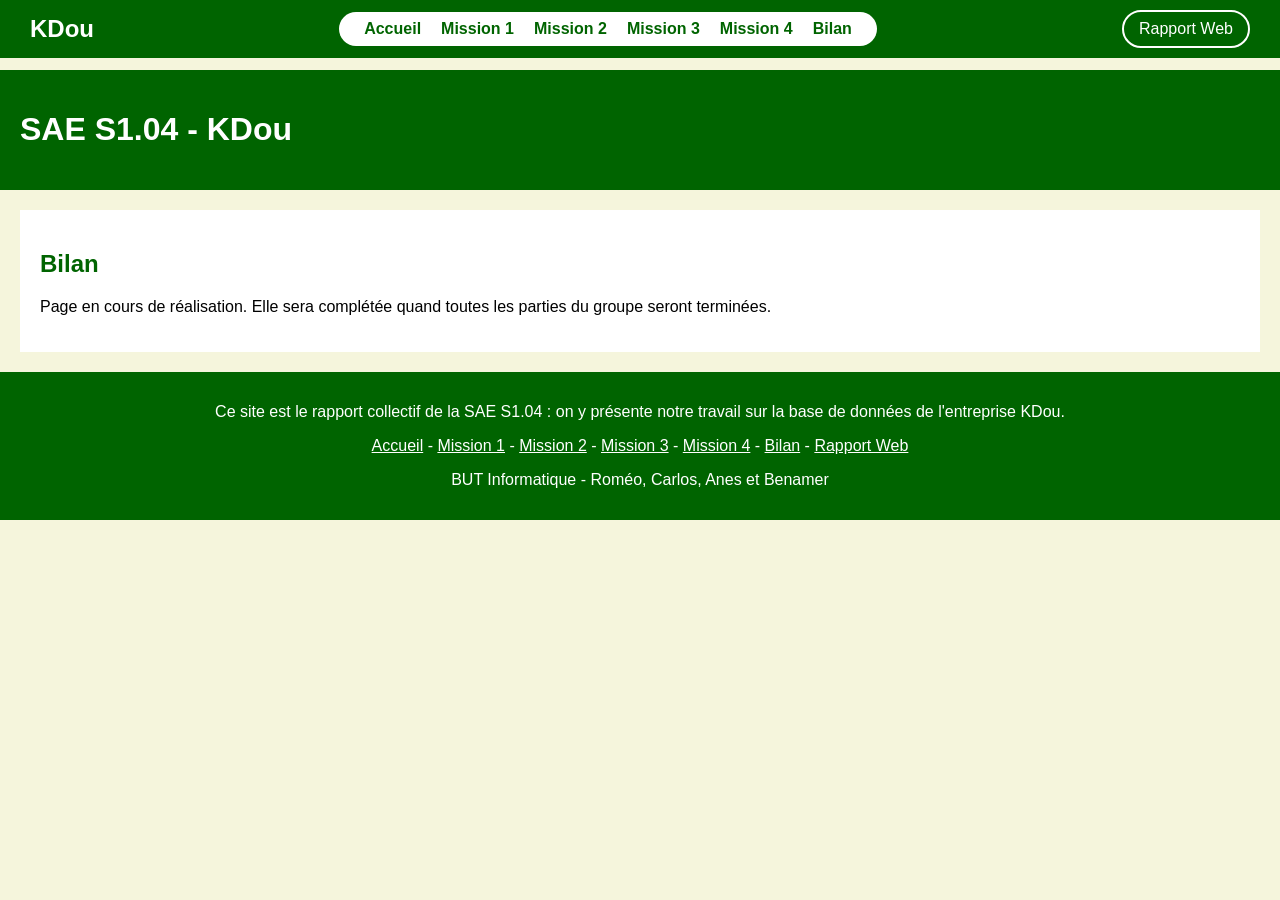
==== conclusion.html @ 9d702728 "Add files via upload" ====
<!DOCTYPE html>
<html lang="fr">
<head>
    <meta charset="UTF-8">
    <title>Bilan - KDou</title>
    <link rel="stylesheet" href="css/SAE.css">
</head>
<body>

<!-- a copier sur toutes les pages -->
<header>
    <h1>SAE S1.04 - KDou</h1>
</header>

<!-- a copier sur toutes les pages -->
<nav>
    <p class="logo">KDou</p>
    <ul>
        <li><a href="index.html">Accueil</a></li>
        <li><a href="base.html">Mission 1</a></li>
        <li><a href="exploration.html">Mission 2</a></li>
        <li><a href="indicateurs.html">Mission 3</a></li>
        <li><a href="personnels.html">Mission 4</a></li>
        <li><a href="conclusion.html">Bilan</a></li>
    </ul>
    <a class="bouton-rapport" href="rapport.html">Rapport Web</a>
</nav>

<!-- chacun change que cette partie -->
<main>
    <h2>Bilan</h2>
    <p>Page en cours de réalisation. Elle sera complétée quand toutes les parties du groupe seront terminées.</p>
</main>

<!-- a copier sur toutes les pages -->
<footer>
    <p>Ce site est le rapport collectif de la SAE S1.04 : on y présente notre travail sur la base de données de l'entreprise KDou.</p>
    <p>
        <a href="index.html">Accueil</a> -
        <a href="base.html">Mission 1</a> -
        <a href="exploration.html">Mission 2</a> -
        <a href="indicateurs.html">Mission 3</a> -
        <a href="personnels.html">Mission 4</a> -
        <a href="conclusion.html">Bilan</a> -
        <a href="rapport.html">Rapport Web</a>
    </p>
    <p>BUT Informatique - Roméo, Carlos, Anes et Benamer</p>
</footer>

</body>
</html>
---- css/SAE.css ----
/* CSS commun à tout le site, ne pas en faire un autre */

body {
    font-family: Arial;
    background-color: beige;
    margin: 0;
}

/* le titre en haut */
header {
    background-color: darkgreen;
    color: white;
    padding: 20px;
    margin-top: 70px; /* sinon le menu cache le titre */
}

/* le menu reste en haut (demandé par le prof) */
nav {
    position: fixed;
    top: 0;
    left: 0;
    right: 0;
    display: flex;
    justify-content: space-between;
    align-items: center;
    padding: 10px 30px;
    background-color: darkgreen;
}

.logo {
    color: white;
    font-size: 24px;
    font-weight: bold;
    margin: 0;
}

/* les liens dans un cadre blanc arrondi */
nav ul {
    display: flex;
    gap: 20px;
    list-style-type: none;
    margin: 0;
    padding: 8px 25px;
    background-color: white;
    border-radius: 20px;
}

nav ul a {
    color: darkgreen;
    text-decoration: none;
    font-weight: bold;
}

nav ul a:hover {
    text-decoration: underline;
}

/* bouton Rapport Web */
.bouton-rapport {
    color: white;
    border: 2px solid white;
    border-radius: 20px;
    padding: 8px 15px;
    text-decoration: none;
}

.bouton-rapport:hover {
    background-color: white;
    color: darkgreen;
}

/* le contenu des pages */
main {
    background-color: white;
    margin: 20px;
    padding: 20px;
}

h2 {
    color: darkgreen;
}

/* les tableaux de résultats */
table {
    border-collapse: collapse;
}

th {
    background-color: darkgreen;
    color: white;
    border: 1px solid black;
    padding: 5px;
}

td {
    border: 1px solid black;
    padding: 5px;
}

/* les captures ne dépassent pas */
img {
    max-width: 100%;
}

footer {
    text-align: center;
}
.equipe {
    display: flex;
    justify-content: center;
    gap: 20px;
}

.membre {
    background-color: beige;
    border: 2px solid darkgreen;
    padding: 15px 25px;
    font-weight: bold;
}

/* blocs pour aller vers les autres pages */
.parties {
    display: flex;
    justify-content: center;
    gap: 15px;
}

.bloc {
    background-color: darkgreen;
    color: white;
    padding: 20px;
    text-decoration: none;
    font-weight: bold;
}

.bloc:hover {
    background-color: green;
}

/* pied de page */
footer {
    background-color: darkgreen;
    color: white;
    padding: 15px;
}

footer a {
    color: white;
}
/* les requetes SQL */
pre {
    background-color: lightgray;
    padding: 10px;
    border-radius: 10px;
}
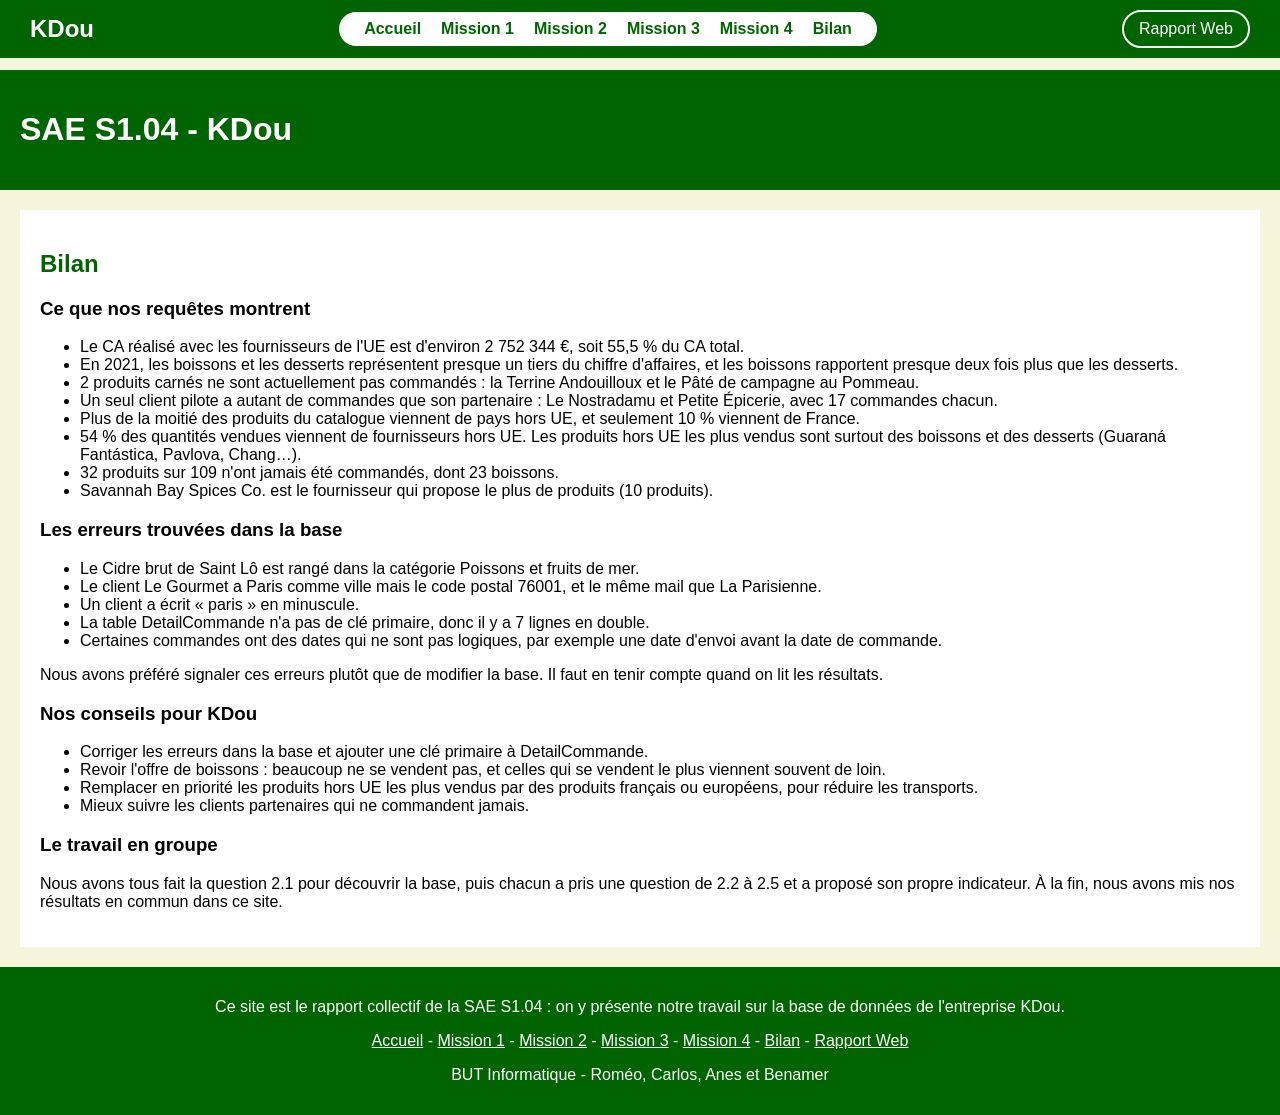
==== commit 30b41511: "Add files via upload" ====
--- a/conclusion.html
+++ b/conclusion.html
@@ -29,7 +29,39 @@
 <!-- chacun change que cette partie -->
 <main>
     <h2>Bilan</h2>
-    <p>Page en cours de réalisation. Elle sera complétée quand toutes les parties du groupe seront terminées.</p>
+
+    <h3>Ce que nos requêtes montrent</h3>
+    <ul>
+        <li>Le CA réalisé avec les fournisseurs de l'UE est d'environ 2 752 344 €, soit 55,5 % du CA total.</li>
+        <li>En 2021, les boissons et les desserts représentent presque un tiers du chiffre d'affaires, et les boissons rapportent presque deux fois plus que les desserts.</li>
+        <li>2 produits carnés ne sont actuellement pas commandés : la Terrine Andouilloux et le Pâté de campagne au Pommeau.</li>
+        <li>Un seul client pilote a autant de commandes que son partenaire : Le Nostradamu et Petite Épicerie, avec 17 commandes chacun.</li>
+        <li>Plus de la moitié des produits du catalogue viennent de pays hors UE, et seulement 10 % viennent de France.</li>
+        <li>54 % des quantités vendues viennent de fournisseurs hors UE. Les produits hors UE les plus vendus sont surtout des boissons et des desserts (Guaraná Fantástica, Pavlova, Chang…).</li>
+        <li>32 produits sur 109 n'ont jamais été commandés, dont 23 boissons.</li>
+        <li>Savannah Bay Spices Co. est le fournisseur qui propose le plus de produits (10 produits).</li>
+    </ul>
+
+    <h3>Les erreurs trouvées dans la base</h3>
+    <ul>
+        <li>Le Cidre brut de Saint Lô est rangé dans la catégorie Poissons et fruits de mer.</li>
+        <li>Le client Le Gourmet a Paris comme ville mais le code postal 76001, et le même mail que La Parisienne.</li>
+        <li>Un client a écrit « paris » en minuscule.</li>
+        <li>La table DetailCommande n'a pas de clé primaire, donc il y a 7 lignes en double.</li>
+        <li>Certaines commandes ont des dates qui ne sont pas logiques, par exemple une date d'envoi avant la date de commande.</li>
+    </ul>
+    <p>Nous avons préféré signaler ces erreurs plutôt que de modifier la base. Il faut en tenir compte quand on lit les résultats.</p>
+
+    <h3>Nos conseils pour KDou</h3>
+    <ul>
+        <li>Corriger les erreurs dans la base et ajouter une clé primaire à DetailCommande.</li>
+        <li>Revoir l'offre de boissons : beaucoup ne se vendent pas, et celles qui se vendent le plus viennent souvent de loin.</li>
+        <li>Remplacer en priorité les produits hors UE les plus vendus par des produits français ou européens, pour réduire les transports.</li>
+        <li>Mieux suivre les clients partenaires qui ne commandent jamais.</li>
+    </ul>
+
+    <h3>Le travail en groupe</h3>
+    <p>Nous avons tous fait la question 2.1 pour découvrir la base, puis chacun a pris une question de 2.2 à 2.5 et a proposé son propre indicateur. À la fin, nous avons mis nos résultats en commun dans ce site.</p>
 </main>
 
 <!-- a copier sur toutes les pages -->
